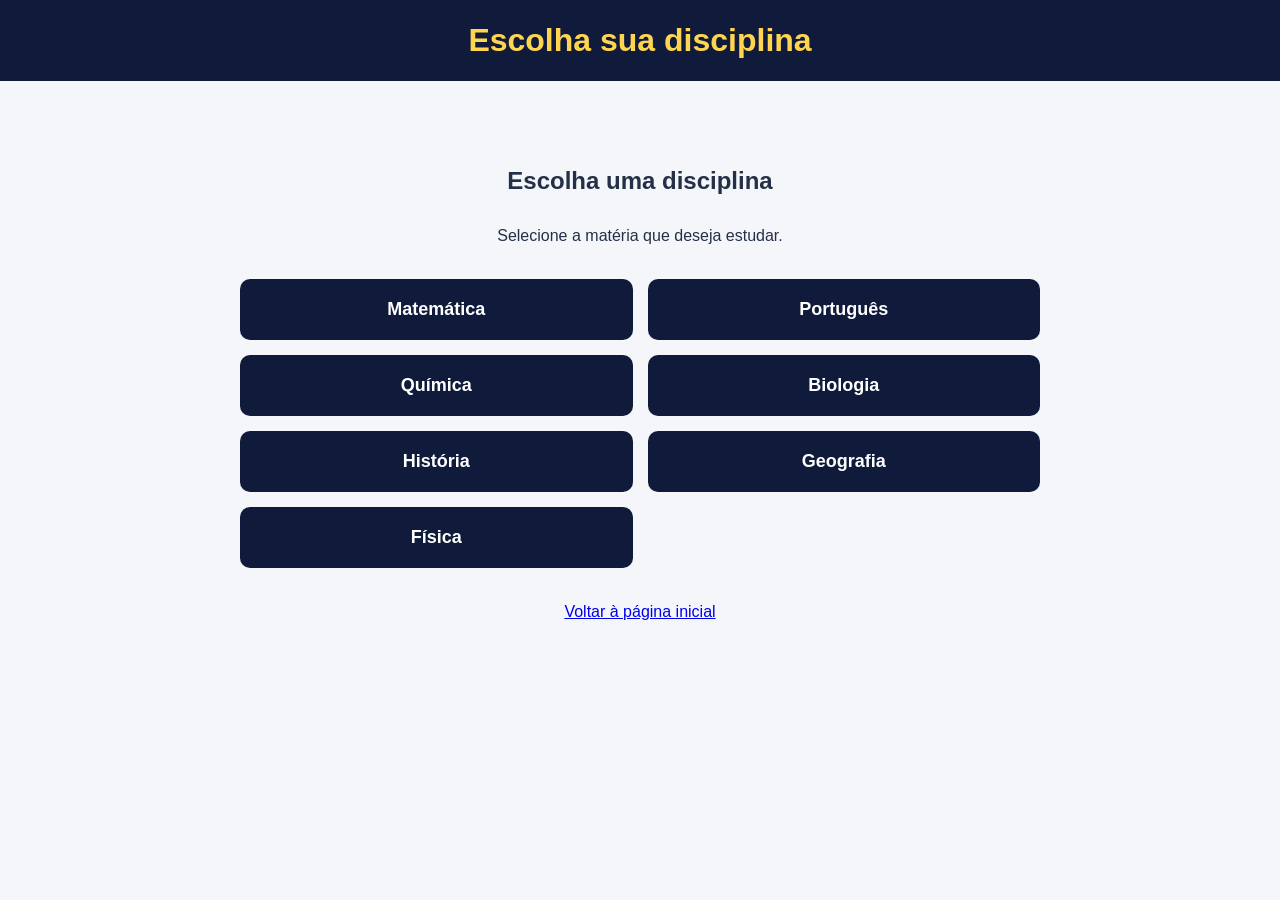
==== quiz.html @ d639a121 "Versão inicial do Quiz Escolar 2.0 com questões de Matemática" ====
<!DOCTYPE html>
<html lang="pt-BR">

<head>
    <meta charset="UTF-8">
    <meta name="viewport" content="width=device-width, initial-scale=1">
    <title>Disciplinas - Quiz Escolar</title>
    <link rel="stylesheet" href="style.css">
    <script src="quiz.js" defer></script>
</head>

<body>

    <header>
        <h1>Escolha sua disciplina</h1>
    </header>

   <main class="sobre">

    <h2>Escolha uma disciplina</h2>
    <p>Selecione a matéria que deseja estudar.</p>

    <div class="disciplinas">
        <button class="disciplina">Matemática</button>
        <button class="disciplina">Português</button>
        <button class="disciplina">Química</button>
        <button class="disciplina">Biologia</button>
        <button class="disciplina">História</button>
        <button class="disciplina">Geografia</button>
        <button class="disciplina">Física</button>
     </div>
     <section id="areaQuiz" hidden>

    <h2 id="tituloMateria"></h2>

    <p id="pergunta"></p>

    <div id="alternativas"></div>

    <p id="resultado"></p>

    <button id="proxima" hidden>
        Próxima questão
    </button>

</section>

    <a href="index.html">Voltar à página inicial</a>

</main>

</body>
</html>
---- style.css ----
* {
    box-sizing: border-box;
}

body {
    margin: 0;
    font-family: Arial, sans-serif;
    background: #f4f6fa;
    color: #243047;
}

header {
    background: #101b3b;
    color: white;
    text-align: center;
    padding: 22px;
}

header h1 {
    margin: 0;
    color: #ffd54f;
}

.hero {
    min-height: 500px;
    padding: 70px 20px;
    background:
        linear-gradient(#071326a8, #071326bd),
        url("images/biblioteca.jpg") center/cover;
    color: white;
    text-align: center;

    display: flex;
    flex-direction: column;
    align-items: center;
    justify-content: center;
}

.hero h2 {
    font-size: clamp(28px, 5vw, 48px);
    max-width: 800px;
}

.hero p {
    font-size: 19px;
    max-width: 650px;
    line-height: 1.6;
}

button {
    padding: 15px 32px;
    background: #ffd54f;
    color: #101b3b;
    border: none;
    border-radius: 8px;
    font-size: 17px;
    font-weight: bold;
    cursor: pointer;
}

button:hover {
    background: #eab72b;
}

.sobre {
    max-width: 850px;
    margin: auto;
    padding: 60px 25px;
    text-align: center;
    line-height: 1.7;
}

footer {
    background: #101b3b;
    color: white;
    text-align: center;
    padding: 18px;
}

.disciplinas {
    display: grid;
    grid-template-columns: repeat(2, 1fr);
    gap: 15px;
    margin: 30px 0;
}

.disciplinas button {
    background: #101b3b;
    color: white;
    padding: 20px;
    border-radius: 10px;
    font-size: 18px;
}

.disciplinas button:hover {
    background: #304d8c;
}

@media (max-width: 600px) {
    .disciplinas {
        grid-template-columns: 1fr;
    }
}

[hidden] {
    display: none !important;
}

#areaQuiz {
    margin-top: 30px;
}

#alternativas button {
    display: block;
    width: 100%;
    margin: 10px 0;
}

#resultado {
    font-weight: bold;
    line-height: 1.7;
}
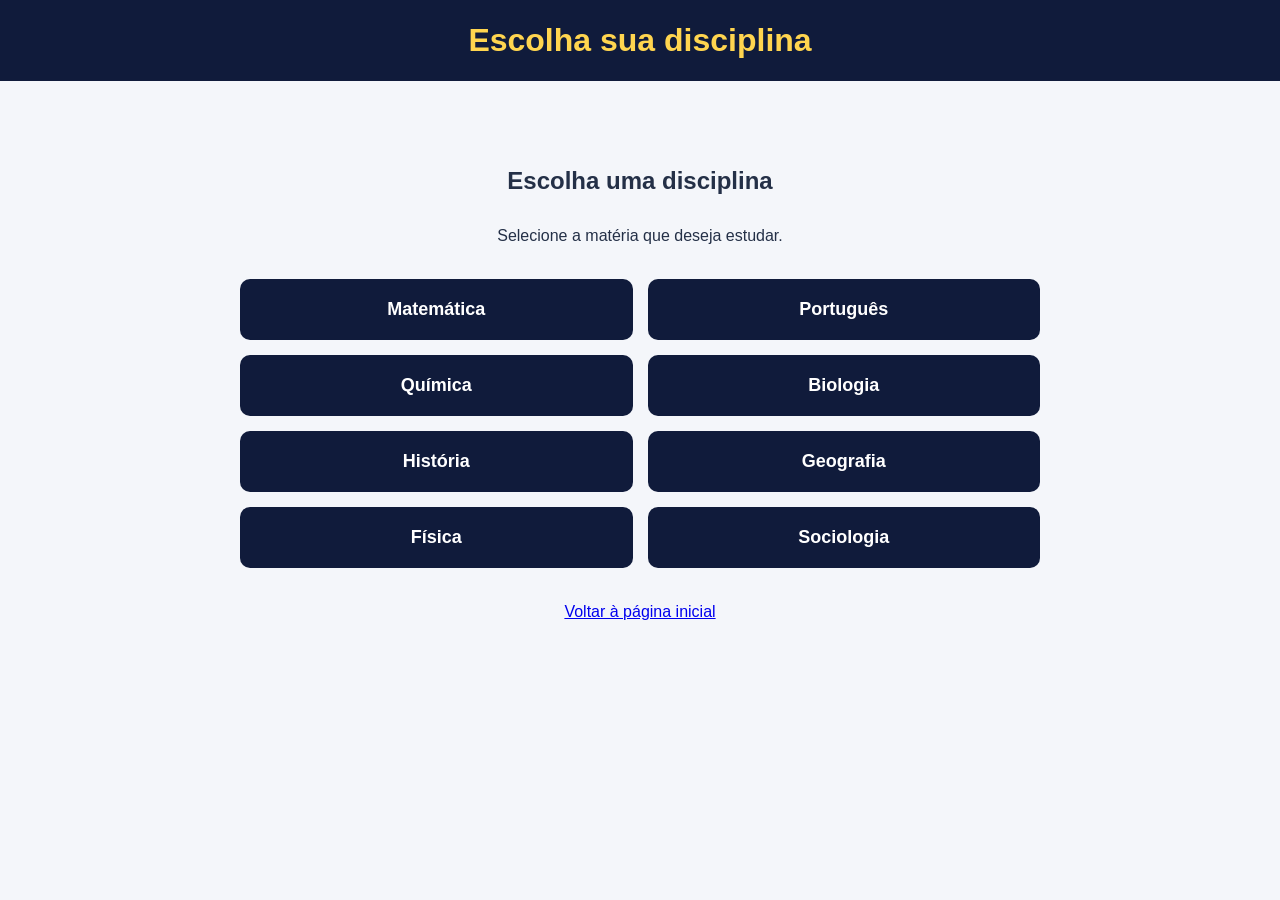
==== commit dc5b9585: "Adiciona novas disciplinas e 150 questoes ao Quiz Escolar 2.0" ====
--- a/quiz.html
+++ b/quiz.html
@@ -28,6 +28,7 @@
         <button class="disciplina">História</button>
         <button class="disciplina">Geografia</button>
         <button class="disciplina">Física</button>
+        <button class="disciplina">Sociologia</button>
      </div>
      <section id="areaQuiz" hidden>
 
